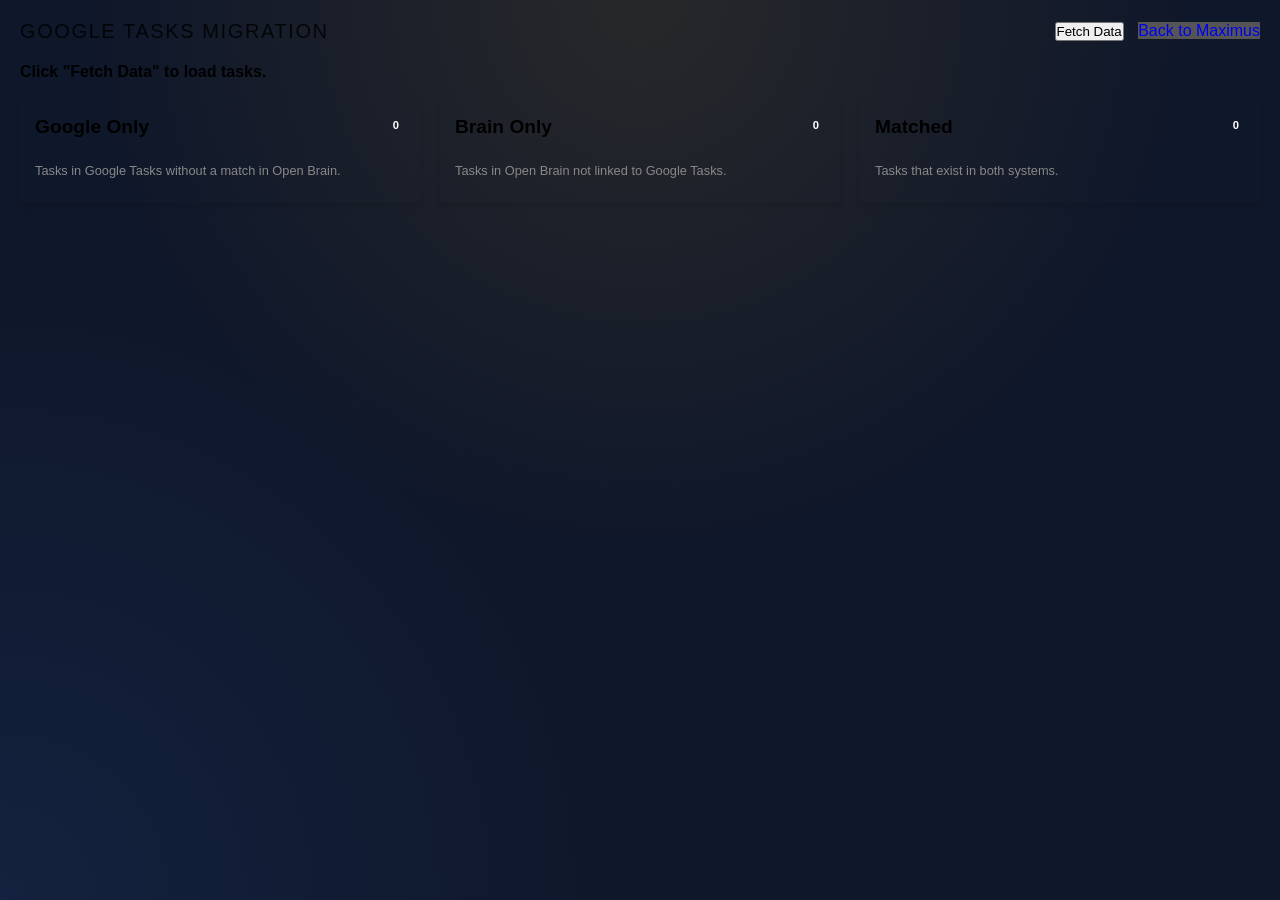
==== migration.html @ 361d9e9b "Implement Google Tasks Migration Interface" ====
<!DOCTYPE html>
<html lang="en">
<head>
    <meta charset="UTF-8">
    <meta name="viewport" content="width=device-width, initial-scale=1.0, maximum-scale=1.0, user-scalable=no">
    <title>Maximus Sync Migration</title>
    <link rel="stylesheet" href="style.css">
    <style>
        body { padding: 20px; background-color: var(--bg-color); color: var(--text-color); }
        .migration-header {
            display: flex;
            align-items: center;
            justify-content: space-between;
            margin-bottom: 20px;
        }
        .columns-container {
            display: grid;
            grid-template-columns: 1fr 1fr 1fr;
            gap: 20px;
            align-items: start;
        }
        @media (max-width: 900px) {
            .columns-container { grid-template-columns: 1fr; }
        }
        .col-section {
            background-color: var(--panel-bg);
            border-radius: var(--border-radius);
            padding: 15px;
            box-shadow: 0 4px 6px rgba(0,0,0,0.1);
        }
        .col-section h2 {
            margin-top: 0;
            font-size: 1.2rem;
            color: var(--primary-color);
            border-bottom: 1px solid var(--border-color);
            padding-bottom: 10px;
            margin-bottom: 15px;
            display: flex;
            justify-content: space-between;
            align-items: center;
        }
        .mig-task {
            background-color: var(--bg-color);
            border: 1px solid var(--border-color);
            border-radius: var(--border-radius);
            padding: 10px;
            margin-bottom: 10px;
            font-size: 0.9rem;
        }
        .mig-task h3 { margin: 0 0 5px 0; font-size: 1rem; }
        .mig-task .meta { font-size: 0.8rem; color: #888; margin-bottom: 8px; }
        .mig-task-actions {
            display: flex;
            gap: 8px;
            margin-top: 10px;
        }
        .btn-small {
            padding: 5px 10px;
            font-size: 0.8rem;
            border-radius: 4px;
            border: none;
            cursor: pointer;
            background-color: var(--primary-color);
            color: #fff;
        }
        .btn-small.danger { background-color: var(--danger-color); }
        .btn-small.secondary { background-color: #555; }
        
        .match-compare {
            display: flex;
            flex-direction: column;
            gap: 5px;
        }
        .match-side {
            padding: 5px;
            border-radius: 4px;
            background: rgba(255,255,255,0.05);
        }
        .badge {
            display: inline-block;
            padding: 2px 6px;
            border-radius: 10px;
            font-size: 0.7rem;
            background: var(--primary-color);
            color: white;
            margin-bottom: 4px;
        }
    </style>
</head>
<body>

    <div class="migration-header">
        <h1>Google Tasks Migration</h1>
        <div>
            <button id="refresh-btn" class="primary-btn">Fetch Data</button>
            <a href="index.html" class="primary-btn" style="text-decoration:none; background:#555; margin-left:10px;">Back to Maximus</a>
        </div>
    </div>

    <div id="status-message" style="margin-bottom: 20px; font-weight: bold; color: var(--primary-color);">Click "Fetch Data" to load tasks.</div>

    <div class="columns-container">
        <div class="col-section" id="col-google">
            <h2>Google Only <span id="count-google" class="badge">0</span></h2>
            <div class="desc" style="font-size:0.8rem; margin-bottom:10px; color:#888;">Tasks in Google Tasks without a match in Open Brain.</div>
            <div id="list-google"></div>
        </div>

        <div class="col-section" id="col-brain">
            <h2>Brain Only <span id="count-brain" class="badge">0</span></h2>
            <div class="desc" style="font-size:0.8rem; margin-bottom:10px; color:#888;">Tasks in Open Brain not linked to Google Tasks.</div>
            <div id="list-brain"></div>
        </div>

        <div class="col-section" id="col-matched">
            <h2>Matched <span id="count-matched" class="badge">0</span></h2>
            <div class="desc" style="font-size:0.8rem; margin-bottom:10px; color:#888;">Tasks that exist in both systems.</div>
            <div id="list-matched"></div>
        </div>
    </div>

    <script src="migration.js"></script>
</body>
</html>
---- style.css ----
:root {
    --bg-color: #0f172a;
    --accent-gold: #fbbf24;
    --accent-red: #ef4444;
    --accent-blue: #3b82f6;
    --glass-bg: rgba(255, 255, 255, 0.05);
    --glass-border: rgba(255, 255, 255, 0.1);
}

* {
    margin: 0;
    padding: 0;
    box-sizing: border-box;
    -webkit-tap-highlight-color: transparent;
}

body {
    background-color: var(--bg-color);
    background-image: 
        radial-gradient(circle at 50% 0%, rgba(251, 191, 36, 0.1) 0%, transparent 50%),
        radial-gradient(circle at 0% 100%, rgba(59, 130, 246, 0.1) 0%, transparent 40%);
    color: white;
    font-family: 'Outfit', sans-serif;
    height: 100dvh;
    overflow: hidden;
}

.app-container {
    display: flex;
    flex-direction: column;
    height: 100%;
}

main {
    flex: 1;
    overflow-y: auto;
    display: flex;
    flex-direction: column;
    align-items: center;
    justify-content: center;
}

footer {
    flex-shrink: 0;
    padding: 0.5rem 1rem;
    padding-bottom: max(0.5rem, env(safe-area-inset-bottom));
    background: rgba(15, 23, 42, 0.95);
    border-top: 1px solid var(--glass-border);
    z-index: 200;
}

.input-tray {
    display: flex;
    align-items: flex-end;
    gap: 0.5rem;
}

.input-tray textarea {
    flex: 1;
    resize: none;
    border: 1px solid var(--glass-border);
    border-radius: 12px;
    background: var(--glass-bg);
    color: white;
    font-family: inherit;
    font-size: 0.9rem;
    padding: 0.6rem 0.8rem;
    min-height: 24px;
    max-height: 120px;
    overflow-y: auto;
    outline: none;
    transition: border-color 0.2s;
}

.input-tray textarea:focus {
    border-color: var(--accent-gold);
}

.input-tray textarea::placeholder {
    color: rgba(255, 255, 255, 0.35);
}

#send-btn {
    width: 40px;
    height: 40px;
    flex-shrink: 0;
    border-radius: 50%;
    background: var(--accent-gold);
    border: none;
    color: var(--bg-color);
    display: flex;
    align-items: center;
    justify-content: center;
    cursor: pointer;
    transition: transform 0.15s, opacity 0.15s;
}

#send-btn:active {
    transform: scale(0.9);
    opacity: 0.8;
}

#send-btn svg {
    width: 18px;
    height: 18px;
}

/* Install Banner - positioned at top to avoid blocking input */
.banner {
    position: fixed;
    top: 0;
    left: 0;
    right: 0;
    background: var(--accent-gold);
    color: var(--bg-color);
    padding: 0.5rem 1rem;
    display: flex;
    justify-content: space-between;
    align-items: center;
    z-index: 300;
    font-size: 0.85rem;
    font-weight: 600;
}

.banner button {
    background: var(--bg-color);
    color: var(--accent-gold);
    border: none;
    border-radius: 20px;
    padding: 0.3rem 1rem;
    font-family: inherit;
    font-weight: 600;
    cursor: pointer;
}

header {
    padding: 1.5rem 1.5rem 0.5rem;
    display: flex;
    justify-content: space-between;
    align-items: center;
}

.logo {
    display: flex;
    align-items: center;
    gap: 0.5rem;
}

.logo-sym {
    font-size: 1.5rem;
    color: var(--accent-gold);
    text-shadow: 0 0 10px rgba(251, 191, 36, 0.5);
}

h1 {
    font-size: 1.25rem;
    letter-spacing: 0.1rem;
    font-weight: 300;
    text-transform: uppercase;
    opacity: 0.8;
}

.header-actions {
    display: flex;
    gap: 0.5rem;
}

.icon-btn {
    width: 40px;
    height: 40px;
    border-radius: 50%;
    background: var(--glass-bg);
    border: 1px solid var(--glass-border);
    color: white;
    display: flex;
    align-items: center;
    justify-content: center;
    cursor: pointer;
    transition: background 0.2s;
}

.icon-btn:active {
    background: rgba(255, 255, 255, 0.15);
}

.icon-btn svg {
    width: 20px;
    height: 20px;
}

main {
    flex: 1;
    display: flex;
    flex-direction: column;
    align-items: center;
    justify-content: center;
    padding: 1rem 1.5rem;
    gap: 1.5rem;
    position: relative;
    overflow-y: auto;
}

/* --- THE ORB --- */
.orb-container {
    display: flex;
    flex-direction: column;
    align-items: center;
    gap: 1rem;
    transition: all 0.5s cubic-bezier(0.4, 0, 0.2, 1);
}

.orb {
    width: 120px;
    height: 120px;
    position: relative;
    cursor: pointer;
    z-index: 10;
}

.orb-core {
    position: absolute;
    top: 50%;
    left: 50%;
    transform: translate(-50%, -50%);
    width: 50px;
    height: 50px;
    background: radial-gradient(circle, var(--accent-gold), #d97706);
    border-radius: 50%;
    box-shadow: 
        0 0 30px rgba(251, 191, 36, 0.4),
        inset 0 0 15px rgba(0,0,0,0.3);
    transition: all 0.3s ease;
}

.orb-ring {
    position: absolute;
    top: 0;
    left: 0;
    width: 100%;
    height: 100%;
    border: 1px solid rgba(251, 191, 36, 0.2);
    border-radius: 50%;
    animation: pulse-ring 3s infinite;
}

@keyframes pulse-ring {
    0% { transform: scale(0.8); opacity: 0; }
    50% { opacity: 0.5; }
    100% { transform: scale(1.4); opacity: 0; }
}

.orb.listening .orb-core {
    transform: translate(-50%, -50%) scale(1.2);
    box-shadow: 0 0 50px var(--accent-gold);
    animation: breathe 1.5s infinite alternate;
}

@keyframes breathe {
    from { filter: brightness(1); }
    to { filter: brightness(1.5); }
}

/* Muted state: grey out the orb */
.orb.muted .orb-core {
    background: radial-gradient(circle at 35% 35%, #666, #333);
    box-shadow: 0 0 20px rgba(100, 100, 100, 0.3);
}

.orb.muted .orb-ring {
    border-color: rgba(100, 100, 100, 0.2);
    animation: none;
}

.orb.muted::after {
    content: '🔇';
    position: absolute;
    bottom: -8px;
    right: -8px;
    font-size: 1.2rem;
    z-index: 20;
}

#status-text {
    font-size: 0.85rem;
    opacity: 0.5;
    font-weight: 300;
    text-align: center;
    max-width: 300px;
    word-wrap: break-word;
}

.countdown-bar {
    width: 60px;
    height: 4px;
    background: var(--accent-gold);
    border-radius: 2px;
    opacity: 0;
    transition: width 0.1s linear, opacity 0.3s;
}

/* --- ACTION BUTTONS (Undo + Edit Last) --- */
.action-buttons {
    display: flex;
    gap: 0.75rem;
    margin-top: 0.5rem;
    animation: fade-up 0.3s ease-out;
}

.action-btn {
    display: flex;
    align-items: center;
    gap: 0.5rem;
    padding: 0.5rem 0.8rem;
    border-radius: 20px;
    font-size: 0.75rem;
    cursor: pointer;
    font-family: inherit;
    transition: all 0.2s;
}

.action-btn:active {
    transform: scale(0.95);
}

.action-btn svg {
    width: 14px;
    height: 14px;
}

.undo-btn {
    background: rgba(239, 68, 68, 0.1);
    border: 1px solid rgba(239, 68, 68, 0.2);
    color: var(--accent-red);
}

.undo-btn:active {
    background: rgba(239, 68, 68, 0.3);
}

.edit-last-btn {
    background: rgba(59, 130, 246, 0.1);
    border: 1px solid rgba(59, 130, 246, 0.2);
    color: var(--accent-blue);
}

.edit-last-btn:active {
    background: rgba(59, 130, 246, 0.3);
}

/* --- CHAT OUTPUT --- */
.chat-output {
    width: 100%;
    max-width: 500px;
    background: var(--glass-bg);
    border: 1px solid var(--glass-border);
    backdrop-filter: blur(10px);
    border-radius: 16px;
    padding: 1rem;
    font-weight: 300;
    line-height: 1.6;
    font-size: 0.9rem;
    display: none;
    animation: fade-up 0.5s ease-out;
}

.chat-output .debug-line {
    font-size: 0.7rem;
    opacity: 0.4;
    margin-top: 0.5rem;
    font-style: italic;
}

@keyframes fade-up {
    from { opacity: 0; transform: translateY(20px); }
    to { opacity: 1; transform: translateY(0); }
}

/* --- HISTORY PANEL --- */
.history-panel {
    position: fixed;
    top: 0;
    left: 0;
    right: 0;
    bottom: 0;
    background: var(--bg-color);
    z-index: 200;
    display: flex;
    flex-direction: column;
    animation: slide-up 0.3s ease-out;
}

@keyframes slide-up {
    from { transform: translateY(100%); }
    to { transform: translateY(0); }
}

.history-header {
    display: flex;
    justify-content: space-between;
    align-items: center;
    padding: 1.5rem;
    border-bottom: 1px solid var(--glass-border);
}

.history-header h2 {
    font-weight: 300;
    font-size: 1.1rem;
    text-transform: uppercase;
    letter-spacing: 0.1rem;
}

.history-list {
    flex: 1;
    overflow-y: auto;
    padding: 1rem;
}

.history-item {
    background: var(--glass-bg);
    border: 1px solid var(--glass-border);
    border-radius: 12px;
    padding: 1rem;
    margin-bottom: 0.75rem;
    position: relative;
    animation: fade-up 0.3s ease-out;
}

.history-item .thought-content {
    font-weight: 300;
    line-height: 1.5;
    font-size: 0.9rem;
    padding-right: 4.5rem;
}

.history-item .thought-meta {
    display: flex;
    justify-content: space-between;
    align-items: center;
    margin-top: 0.5rem;
    font-size: 0.7rem;
    opacity: 0.4;
}

.history-item .thought-type {
    background: rgba(251, 191, 36, 0.15);
    color: var(--accent-gold);
    padding: 0.15rem 0.5rem;
    border-radius: 20px;
    font-size: 0.65rem;
    text-transform: uppercase;
}

/* History item action buttons container */
.history-item .item-actions {
    position: absolute;
    top: 0.75rem;
    right: 0.75rem;
    display: flex;
    gap: 0.5rem;
}

.history-item .edit-btn,
.history-item .delete-btn {
    width: 32px;
    height: 32px;
    border-radius: 50%;
    display: flex;
    align-items: center;
    justify-content: center;
    cursor: pointer;
    transition: background 0.2s;
}

.history-item .edit-btn {
    background: rgba(59, 130, 246, 0.15);
    border: 1px solid rgba(59, 130, 246, 0.3);
    color: var(--accent-blue);
}

.history-item .edit-btn:active {
    background: rgba(59, 130, 246, 0.4);
}

.history-item .delete-btn {
    background: rgba(239, 68, 68, 0.15);
    border: 1px solid rgba(239, 68, 68, 0.3);
    color: var(--accent-red);
}

.history-item .delete-btn:active {
    background: rgba(239, 68, 68, 0.4);
}

.history-item .edit-btn svg,
.history-item .delete-btn svg {
    width: 14px;
    height: 14px;
}

.history-item.deleting {
    opacity: 0.3;
    transform: scale(0.95);
    transition: all 0.3s;
}

.history-empty {
    text-align: center;
    opacity: 0.3;
    padding: 3rem;
    font-weight: 300;
}

/* --- TASKS PANEL --- */
.section-header {
    font-size: 0.8rem;
    text-transform: uppercase;
    letter-spacing: 0.1em;
    color: var(--accent-gold);
    margin: 1.5rem 0 0.5rem 0.5rem;
    opacity: 0.8;
}

.task-item {
    background: var(--glass-bg);
    border: 1px solid var(--glass-border);
    border-radius: 12px;
    padding: 0.75rem 1rem;
    margin-bottom: 0.5rem;
    display: flex;
    align-items: center;
    gap: 0.75rem;
    position: relative;
    transition: all 0.2s;
    cursor: grab;
}

.task-item:active {
    cursor: grabbing;
}

.task-item.drag-ghost {
    opacity: 0.4;
    border-style: dashed;
}

.task-checkbox {
    width: 20px;
    height: 20px;
    border-radius: 50%;
    border: 2px solid var(--accent-gold);
    flex-shrink: 0;
    cursor: pointer;
    display: flex;
    align-items: center;
    justify-content: center;
}

.task-checkbox.checked {
    background: var(--accent-gold);
}

.task-checkbox.checked::after {
    content: '';
    width: 8px;
    height: 8px;
    background: var(--bg-color);
    border-radius: 50%;
}

.task-content-wrapper {
    flex: 1;
    display: flex;
    flex-direction: column;
}

.task-content {
    font-size: 0.95rem;
    font-weight: 300;
    line-height: 1.3;
}

.task-meta {
    font-size: 0.7rem;
    opacity: 0.5;
    margin-top: 0.25rem;
}

.task-actions {
    display: flex;
    gap: 0.5rem;
}

.bump-btn {
    width: 28px;
    height: 28px;
    border-radius: 50%;
    background: rgba(255, 255, 255, 0.05);
    border: 1px solid rgba(255, 255, 255, 0.1);
    color: white;
    display: flex;
    align-items: center;
    justify-content: center;
    cursor: pointer;
    opacity: 0.7;
}

.bump-btn:active {
    background: rgba(255, 255, 255, 0.15);
}

/* --- JUMP LINK --- */
.jump-link {
    text-align: center;
    padding: 0.5rem 0;
}

.jump-link a {
    color: var(--accent-gold);
    opacity: 0.6;
    font-size: 0.75rem;
    text-decoration: none;
    letter-spacing: 0.05rem;
}

.jump-link a:active {
    opacity: 1;
}

/* --- EDIT MODE INDICATOR --- */
.input-tray.edit-mode {
    border-color: var(--accent-blue);
    box-shadow: 0 0 12px rgba(59, 130, 246, 0.2);
}

.input-tray.edit-mode textarea::placeholder {
    color: var(--accent-blue);
    opacity: 0.7;
}

#cancel-edit-btn {
    width: 28px;
    height: 28px;
    border-radius: 50%;
    background: rgba(255, 255, 255, 0.1);
    border: 1px solid rgba(255, 255, 255, 0.2);
    color: white;
    display: flex;
    align-items: center;
    justify-content: center;
    cursor: pointer;
    font-size: 1rem;
    line-height: 1;
    transition: background 0.2s;
    flex-shrink: 0;
}

#cancel-edit-btn:active {
    background: rgba(255, 255, 255, 0.25);
}

button#send-btn.edit-mode {
    background: var(--accent-blue);
}

/* --- FOOTER / INPUT --- */
footer {
    padding: 1rem 1.5rem;
    padding-bottom: env(safe-area-inset-bottom, 1rem);
}

.input-tray {
    background: var(--glass-bg);
    border: 1px solid var(--glass-border);
    backdrop-filter: blur(10px);
    border-radius: 20px;
    padding: 0.6rem 0.4rem 0.6rem 1.2rem;
    display: flex;
    align-items: flex-end;
    gap: 0.5rem;
}

textarea#text-input {
    flex: 1;
    background: transparent !important;
    border: none !important;
    color: white;
    font-family: inherit;
    font-size: 0.95rem;
    line-height: 1.4;
    outline: none !important;
    resize: none;
    overflow-y: auto;
    height: 24px;
    max-height: 120px;
    padding: 0;
    margin: 0;
    box-sizing: border-box;
    -webkit-appearance: none;
    appearance: none;
}

button#send-btn {
    width: 38px;
    height: 38px;
    border-radius: 50%;
    background: var(--accent-gold);
    border: none;
    color: var(--bg-color);
    display: flex;
    align-items: center;
    justify-content: center;
    cursor: pointer;
    transition: transform 0.2s;
}

button#send-btn:active {
    transform: scale(0.9);
}

button#send-btn svg {
    width: 18px;
    height: 18px;
}

/* --- UTILS --- */
.hidden { display: none !important; }

/* --- PWA BANNER --- */
.banner {
    position: fixed;
    bottom: 2rem;
    left: 50%;
    transform: translateX(-50%);
    background: white;
    color: black;
    padding: 1rem 1.5rem;
    border-radius: 50px;
    display: flex;
    align-items: center;
    gap: 1rem;
    box-shadow: 0 10px 25px rgba(0,0,0,0.5);
    z-index: 100;
}

#install-btn {
    background: var(--bg-color);
    color: white;
    border: none;
    padding: 0.5rem 1rem;
    border-radius: 20px;
    font-weight: 600;
}

/* --- TASK DETAIL MODAL --- */
.modal-overlay {
    position: fixed;
    top: 0; left: 0; right: 0; bottom: 0;
    background: rgba(0, 0, 0, 0.7);
    backdrop-filter: blur(5px);
    z-index: 300;
    display: flex;
    align-items: center;
    justify-content: center;
    padding: 1rem;
    animation: fade-up 0.25s ease-out;
}

.modal-content {
    background: #1e293b;
    border: 1px solid var(--glass-border);
    border-radius: 16px;
    width: 100%;
    max-width: 420px;
    max-height: 90vh;
    overflow-y: auto;
    display: flex;
    flex-direction: column;
}

.modal-header {
    display: flex;
    justify-content: space-between;
    align-items: center;
    padding: 1rem 1.25rem;
    border-bottom: 1px solid var(--glass-border);
}

.modal-header h2 {
    font-weight: 300;
    font-size: 1rem;
    text-transform: uppercase;
    letter-spacing: 0.1rem;
}

.modal-body {
    padding: 1.25rem;
    display: flex;
    flex-direction: column;
    gap: 0.75rem;
}

.modal-label {
    font-size: 0.7rem;
    text-transform: uppercase;
    letter-spacing: 0.05rem;
    opacity: 0.5;
    font-weight: 400;
    margin-bottom: -0.25rem;
}

.modal-input,
.modal-select {
    background: var(--glass-bg);
    border: 1px solid var(--glass-border);
    border-radius: 10px;
    color: white;
    font-family: inherit;
    font-size: 0.9rem;
    padding: 0.6rem 0.8rem;
    outline: none;
    transition: border-color 0.2s;
    -webkit-appearance: none;
    appearance: none;
    width: 100%;
}

.modal-input:focus,
.modal-select:focus {
    border-color: var(--accent-gold);
}

.modal-select option {
    background: #1e293b;
    color: white;
    padding: 0.5rem;
}

.modal-select {
    background-image: url("data:image/svg+xml,%3Csvg xmlns='http://www.w3.org/2000/svg' width='12' height='12' viewBox='0 0 12 12'%3E%3Cpath fill='%23888' d='M6 8L1 3h10z'/%3E%3C/svg%3E");
    background-repeat: no-repeat;
    background-position: right 0.8rem center;
    padding-right: 2rem;
}

.modal-row {
    display: flex;
    gap: 0.75rem;
}

.modal-field {
    flex: 1;
    display: flex;
    flex-direction: column;
    gap: 0.25rem;
}

/* --- CUSTOM RECURRENCE PANEL --- */
.custom-recurrence {
    background: rgba(255, 255, 255, 0.03);
    border: 1px solid var(--glass-border);
    border-radius: 12px;
    padding: 0.75rem;
    animation: fade-up 0.2s ease-out;
}

.day-toggles {
    display: flex;
    gap: 0.35rem;
    margin-top: 0.35rem;
}

.day-btn {
    width: 36px;
    height: 36px;
    border-radius: 50%;
    border: 1px solid var(--glass-border);
    background: transparent;
    color: rgba(255, 255, 255, 0.5);
    font-family: inherit;
    font-size: 0.75rem;
    font-weight: 600;
    cursor: pointer;
    transition: all 0.15s;
}

.day-btn.active {
    background: var(--accent-gold);
    color: var(--bg-color);
    border-color: var(--accent-gold);
}

.day-btn:active {
    transform: scale(0.9);
}

.interval-row {
    display: flex;
    gap: 0.5rem;
    align-items: center;
}

.modal-footer {
    display: flex;
    justify-content: space-between;
    padding: 1rem 1.25rem;
    border-top: 1px solid var(--glass-border);
    gap: 0.75rem;
}

.modal-btn {
    padding: 0.6rem 1.2rem;
    border-radius: 10px;
    border: none;
    font-family: inherit;
    font-size: 0.85rem;
    font-weight: 400;
    cursor: pointer;
    transition: all 0.2s;
}

.modal-btn-primary {
    background: var(--accent-gold);
    color: var(--bg-color);
    flex: 1;
}

.modal-btn-primary:active {
    transform: scale(0.97);
}

.modal-btn-danger {
    background: rgba(239, 68, 68, 0.15);
    border: 1px solid rgba(239, 68, 68, 0.3);
    color: var(--accent-red);
}

.modal-btn-danger:active {
    background: rgba(239, 68, 68, 0.35);
}

/* --- RECLASSIFY PICKER --- */
.reclassify-picker {
    display: flex;
    align-items: center;
    gap: 0.4rem;
    flex-wrap: wrap;
    justify-content: center;
    margin-top: 0.5rem;
    animation: fade-up 0.2s ease-out;
}

.reclassify-label {
    font-size: 0.7rem;
    opacity: 0.5;
    width: 100%;
    text-align: center;
    margin-bottom: 0.15rem;
}

.mode-btn {
    padding: 0.35rem 0.7rem;
    border: 1px solid var(--glass-border);
    border-radius: 20px;
    background: rgba(255, 255, 255, 0.05);
    color: rgba(255, 255, 255, 0.8);
    font-family: inherit;
    font-size: 0.7rem;
    cursor: pointer;
    transition: all 0.15s;
}

.mode-btn:active {
    background: var(--accent-gold);
    color: var(--bg-color);
    border-color: var(--accent-gold);
}

/* --- EVENT FIELDS --- */
.event-fields {
    animation: fade-up 0.2s ease-out;
}

/* --- TOGGLE SWITCH --- */
.toggle-switch {
    position: relative;
    display: inline-block;
    width: 44px;
    height: 24px;
}

.toggle-switch input {
    opacity: 0;
    width: 0;
    height: 0;
}

.toggle-slider {
    position: absolute;
    cursor: pointer;
    top: 0; left: 0; right: 0; bottom: 0;
    background: rgba(255, 255, 255, 0.15);
    border-radius: 24px;
    transition: 0.3s;
}

.toggle-slider::before {
    content: '';
    position: absolute;
    height: 18px;
    width: 18px;
    left: 3px;
    bottom: 3px;
    background: white;
    border-radius: 50%;
    transition: 0.3s;
}

input:checked + .toggle-slider {
    background: var(--accent-gold);
}

input:checked + .toggle-slider::before {
    transform: translateX(20px);
}

/* --- FOLLOW-UP REPLY MODE --- */
.reply-mode {
    border-color: var(--accent-gold) !important;
    box-shadow: 0 0 8px rgba(251, 191, 36, 0.3);
}

@keyframes fade-up {
    from { opacity: 0; transform: translateY(6px); }
    to { opacity: 1; transform: translateY(0); }
}
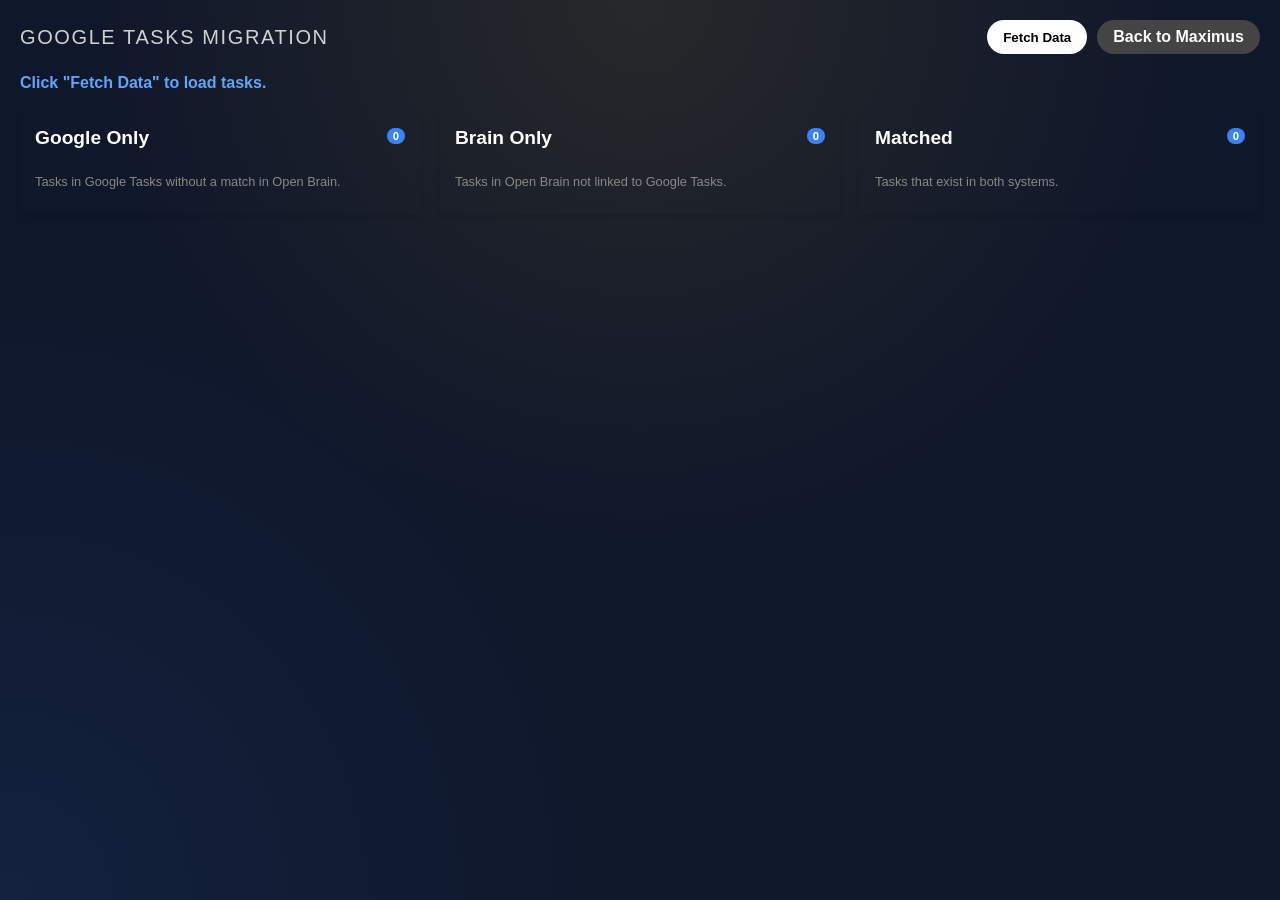
==== commit 25a61854: "Fix styling and auth key in migration UI" ====
--- a/migration.html
+++ b/migration.html
@@ -31,7 +31,7 @@
         .col-section h2 {
             margin-top: 0;
             font-size: 1.2rem;
-            color: var(--primary-color);
+            color: #fff;
             border-bottom: 1px solid var(--border-color);
             padding-bottom: 10px;
             margin-bottom: 15px;
@@ -46,9 +46,10 @@
             padding: 10px;
             margin-bottom: 10px;
             font-size: 0.9rem;
+            color: #e0e0e0;
         }
-        .mig-task h3 { margin: 0 0 5px 0; font-size: 1rem; }
-        .mig-task .meta { font-size: 0.8rem; color: #888; margin-bottom: 8px; }
+        .mig-task h3 { margin: 0 0 5px 0; font-size: 1rem; color: #fff; }
+        .mig-task .meta { font-size: 0.8rem; color: #aaa; margin-bottom: 8px; }
         .mig-task-actions {
             display: flex;
             gap: 8px;
@@ -60,10 +61,10 @@
             border-radius: 4px;
             border: none;
             cursor: pointer;
-            background-color: var(--primary-color);
+            background-color: #3b82f6;
             color: #fff;
         }
-        .btn-small.danger { background-color: var(--danger-color); }
+        .btn-small.danger { background-color: #ef4444; }
         .btn-small.secondary { background-color: #555; }
         
         .match-compare {
@@ -81,23 +82,32 @@
             padding: 2px 6px;
             border-radius: 10px;
             font-size: 0.7rem;
-            background: var(--primary-color);
+            background: #3b82f6;
             color: white;
             margin-bottom: 4px;
+        }
+        .primary-btn {
+            background-color: #fff;
+            color: #000;
+            padding: 8px 16px;
+            border: none;
+            border-radius: 20px;
+            cursor: pointer;
+            font-weight: bold;
         }
     </style>
 </head>
 <body>
 
     <div class="migration-header">
-        <h1>Google Tasks Migration</h1>
-        <div>
+        <h1 style="color: #fff; margin: 0;">Google Tasks Migration</h1>
+        <div style="display: flex; gap: 10px;">
             <button id="refresh-btn" class="primary-btn">Fetch Data</button>
-            <a href="index.html" class="primary-btn" style="text-decoration:none; background:#555; margin-left:10px;">Back to Maximus</a>
+            <a href="index.html" class="primary-btn" style="text-decoration:none; background:#444; color: #fff; display: inline-flex; align-items: center;">Back to Maximus</a>
         </div>
     </div>
 
-    <div id="status-message" style="margin-bottom: 20px; font-weight: bold; color: var(--primary-color);">Click "Fetch Data" to load tasks.</div>
+    <div id="status-message" style="margin-bottom: 20px; font-weight: bold; color: #60a5fa;">Click "Fetch Data" to load tasks.</div>
 
     <div class="columns-container">
         <div class="col-section" id="col-google">
